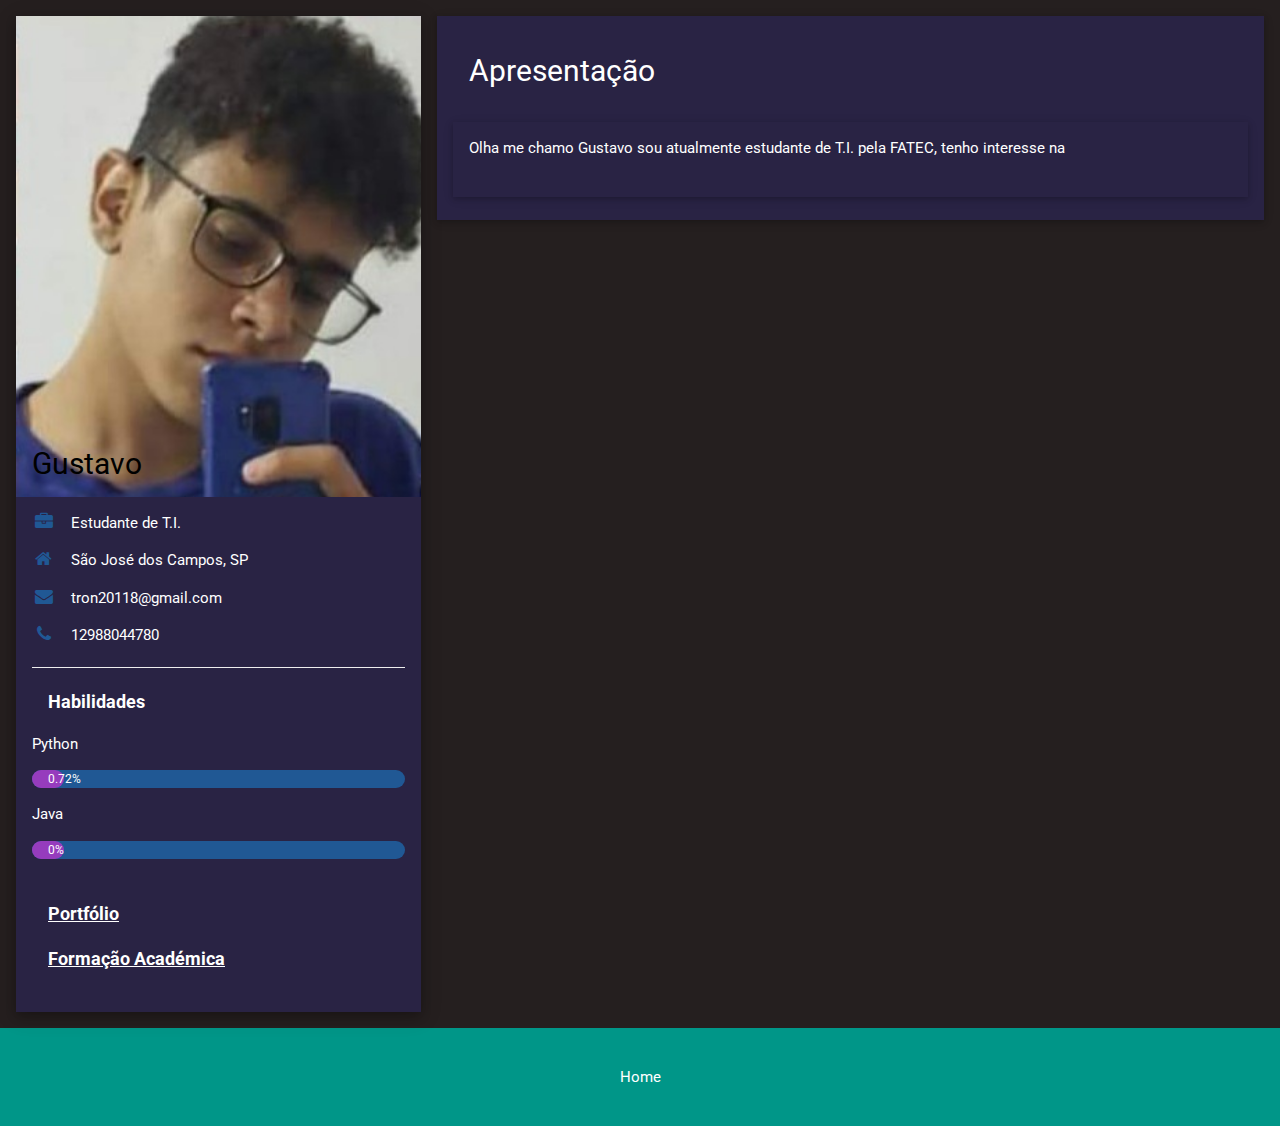
==== src/index.html @ 50c29bd5 "Prototipo 1" ====
<!DOCTYPE html>
<html>
<head>
<title>Projeto Web</title>
<meta charset="UTF-8">
<meta name="viewport" content="width=device-width, initial-scale=1">
<link rel="stylesheet" href="https://www.w3schools.com/w3css/4/w3.css">
<link rel='stylesheet' href='https://fonts.googleapis.com/css?family=Roboto'>
<link rel="stylesheet" href="https://cdnjs.cloudflare.com/ajax/libs/font-awesome/4.7.0/css/font-awesome.min.css">
<link rel="stylesheet" href="./css/style.css">
</head>
<body class="body">

<!-- Page Container -->
<div class="w3-content w3-margin-top" style="max-width:1400px;">

  <!-- The Grid -->
  <div class="w3-row-padding">
  
    <!-- Left Column -->
    <div class="w3-third">
    
      <div class="w3-card-4 Div_P">
        <div class="w3-display-container">
          <img src="img/Gustavoo.jpeg" style="width:100%">
          <div class="w3-display-bottomleft w3-container w3-text-black">
            <h2>Gustavo</h2>
          </div>
        </div>  
        <div class="w3-container">
          <p><i class="fa fa-briefcase fa-fw w3-margin-right w3-large div_Calendar "></i>Estudante de T.I.</p>
          <p><i class="fa fa-home fa-fw w3-margin-right w3-large div_Calendar"></i>São José dos Campos, SP</p>
          <p><i class="fa fa-envelope fa-fw w3-margin-right w3-large div_Calendar"></i>tron20118@gmail.com</p>
          <p><i class="fa fa-phone fa-fw w3-margin-right w3-large div_Calendar"></i>12988044780</p>
          <hr>

          <p class="w3-large"><b><i class="w3-margin-right w3-text-teal"></i>Habilidades</b></p>
          <p>Python</p>
          <div class="w3-round-xlarge w3-small" style="background-color: #205894;">
            <div class="w3-container w3-center w3-round-xlarge Div_Porcen" style="width:0.72%">0.72%</div>
          </div>
          <p>Java</p>
          <div class="w3-round-xlarge w3-small" style="background-color: #205894;">
            <div class="w3-container w3-center w3-round-xlarge Div_Porcen" style="width:0%">
              <div class="w3-center w3-text-white">0%</div>
            </div>
          </div>
          <br>
          <nav>
            <a href="Port.html"> <p class="w3-large w3-text-theme"><b><i class=" w3-margin-right w3-text-teal"></i>Portfólio</b></p> </a>
            <a href="F-A.html"> <p class="w3-large w3-text-theme"><b><i class=" w3-margin-right w3-text-teal"></i>Formação Académica</b></p> </a>
          </nav>
          <br>
        </div>
      </div>

    <!-- End Left Column -->
    </div>

    <!-- Right Column -->
    <div class="w3-twothird">
    
      <div class="w3-container w3-card w3-margin-bottom Div_P">
        <h2 class=" w3-padding-16"><i class="w3-margin-right w3-xxlarge w3-text-teal"></i>Apresentação</h2>
        <div class="w3-container w3-card">
          <p>Olha me chamo Gustavo sou atualmente estudante de T.I. pela FATEC, tenho interesse na </p>
          <br>
        </div>
        
        <br>
      </div>
    <!-- End Right Column -->
    </div>
    
  <!-- End Grid -->
  </div>
  
  <!-- End Page Container -->
</div>

<footer class="w3-container w3-teal w3-center w3-margin-top">
  <br>
  <p>Home</p>
  <br>
  <!--<p>Find me on social media.</p>
  <i class="fa fa-facebook-official w3-hover-opacity"></i>
  <i class="fa fa-instagram w3-hover-opacity"></i>
  <i class="fa fa-snapchat w3-hover-opacity"></i>
  <i class="fa fa-pinterest-p w3-hover-opacity"></i>
  <i class="fa fa-twitter w3-hover-opacity"></i>
  <i class="fa fa-linkedin w3-hover-opacity"></i>
  <p>Powered by <a href="https://www.w3schools.com/w3css/default.asp" target="_blank">w3.css</a></p> -->
</footer>

</body>
</html>
---- src/css/style.css ----
html,
body,
h1,
h2,
h3,
h4,
h5,
h6 {
  font-family: "Roboto", sans-serif;
}
i {
  color: #205894;
}

.Div_P {
  color: white;
  background-color: rgb(41, 35, 68);
}

.body {
  background-color: rgb(37, 31, 31);
}
.Div_Porcen {
  background-color: rgb(150, 60, 189);
}

.div_Calendar {
  color: #205894;
}
.div_current {
  background-color: #205894;
}
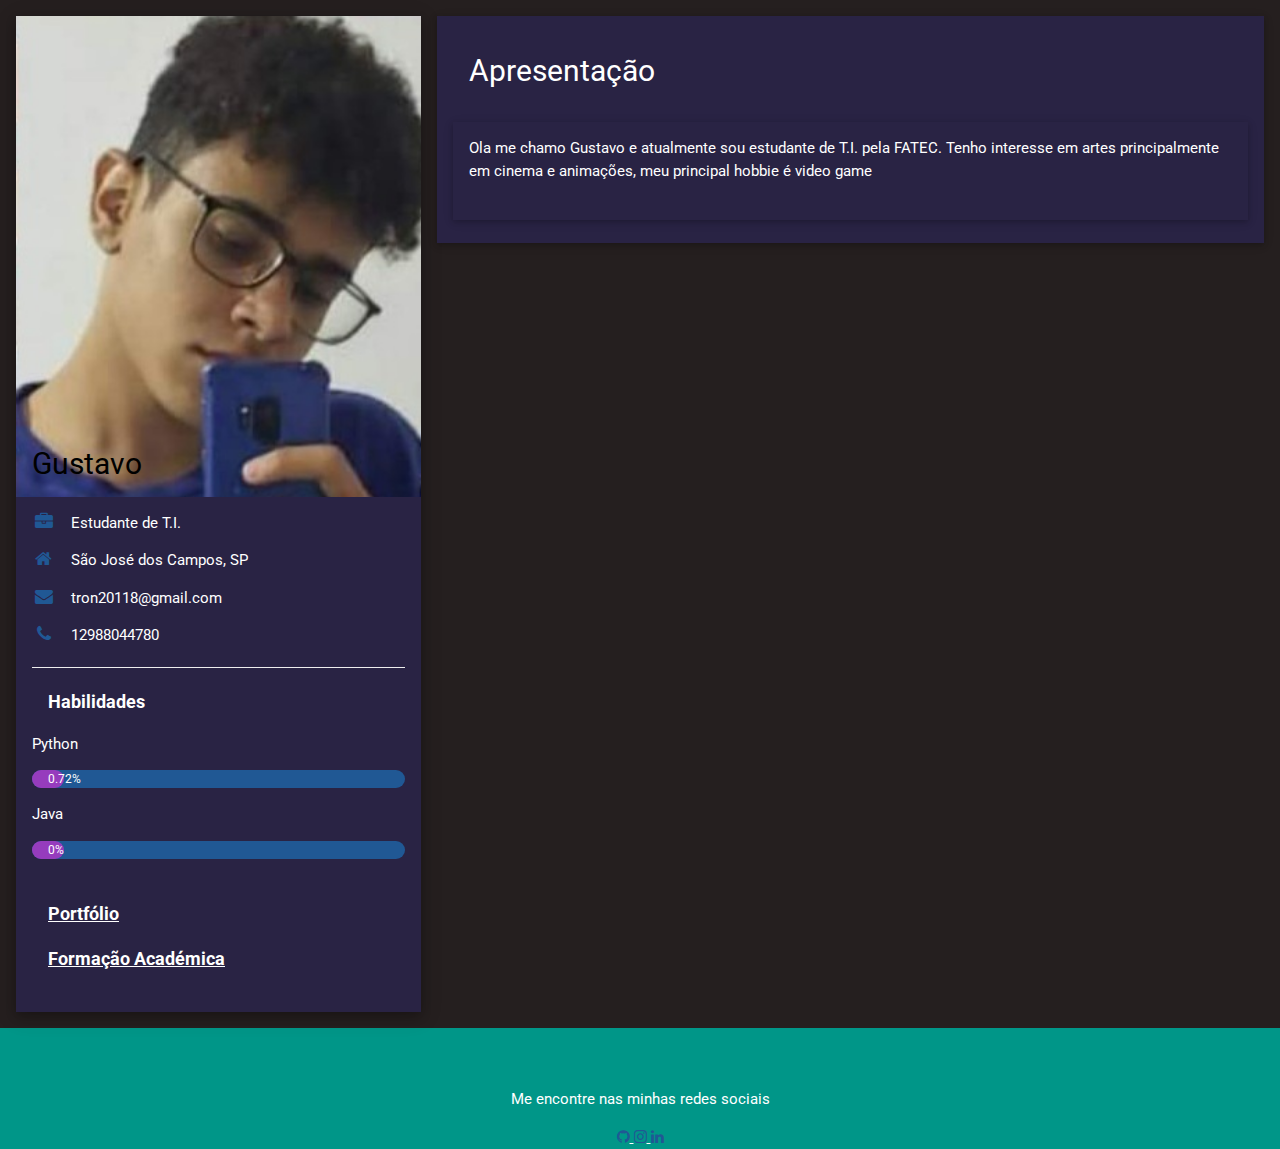
==== commit 3606c852: "Atualizacao 2(Textos finalizados no site)" ====
--- a/src/index.html
+++ b/src/index.html
@@ -47,8 +47,8 @@
           </div>
           <br>
           <nav>
-            <a href="Port.html"> <p class="w3-large w3-text-theme"><b><i class=" w3-margin-right w3-text-teal"></i>Portfólio</b></p> </a>
-            <a href="F-A.html"> <p class="w3-large w3-text-theme"><b><i class=" w3-margin-right w3-text-teal"></i>Formação Académica</b></p> </a>
+            <a href="Portifólio.html"> <p class="w3-large w3-text-theme"><b><i class=" w3-margin-right w3-text-teal"></i>Portfólio</b></p> </a>
+            <a href="Formacao-Academica.html"> <p class="w3-large w3-text-theme"><b><i class=" w3-margin-right w3-text-teal"></i>Formação Académica</b></p> </a>
           </nav>
           <br>
         </div>
@@ -63,7 +63,7 @@
       <div class="w3-container w3-card w3-margin-bottom Div_P">
         <h2 class=" w3-padding-16"><i class="w3-margin-right w3-xxlarge w3-text-teal"></i>Apresentação</h2>
         <div class="w3-container w3-card">
-          <p>Olha me chamo Gustavo sou atualmente estudante de T.I. pela FATEC, tenho interesse na </p>
+          <p>Ola me chamo Gustavo e atualmente sou estudante de T.I. pela FATEC. Tenho interesse em artes principalmente em cinema e animações, meu principal hobbie é video game </p>
           <br>
         </div>
         
@@ -80,16 +80,11 @@
 
 <footer class="w3-container w3-teal w3-center w3-margin-top">
   <br>
-  <p>Home</p>
   <br>
-  <!--<p>Find me on social media.</p>
-  <i class="fa fa-facebook-official w3-hover-opacity"></i>
-  <i class="fa fa-instagram w3-hover-opacity"></i>
-  <i class="fa fa-snapchat w3-hover-opacity"></i>
-  <i class="fa fa-pinterest-p w3-hover-opacity"></i>
-  <i class="fa fa-twitter w3-hover-opacity"></i>
-  <i class="fa fa-linkedin w3-hover-opacity"></i>
-  <p>Powered by <a href="https://www.w3schools.com/w3css/default.asp" target="_blank">w3.css</a></p> -->
+  <p>Me encontre nas minhas redes sociais</p>
+  <a href="https://github.com/Miojoguu"><i class="fa fa-github w3-hover-opacity"></i> </a>
+  <a href="https://www.instagram.com/miojogu/"><i class="fa fa-instagram w3-hover-opacity"></i> </a>
+  <a href="https://www.linkedin.com/in/gustavo-borges-lima-9a4720210/"><i class="fa fa-linkedin w3-hover-opacity"></i> </a>
 </footer>
 
 </body>
